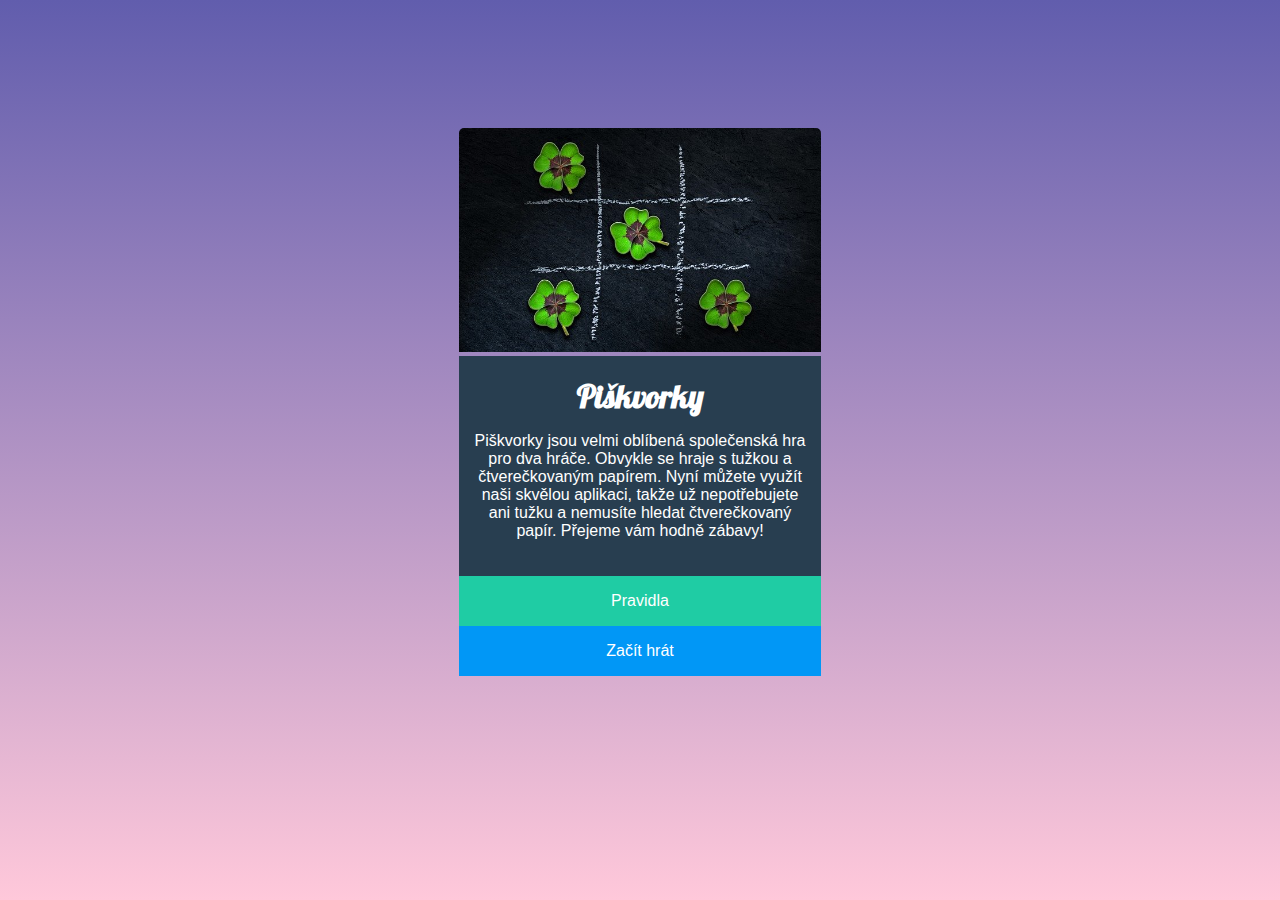
==== index.html @ 2d92e246 "style.css has been created" ====
<!DOCTYPE html>
<html lang="en">
  <head>
    <meta charset="UTF-8" />
    <meta name="viewport" content="width=device-width, initial-scale=1.0" />
    <title>Piškvorky</title>
    <link rel="stylesheet" href="style.css" />

    <!-- Přidání Lobster google fonts-->
    <link rel="preconnect" href="https://fonts.googleapis.com" />
    <link rel="preconnect" href="https://fonts.gstatic.com" crossorigin />
    <link
      href="https://fonts.googleapis.com/css2?family=Lobster&display=swap"
      rel="stylesheet"
    />
  </head>
  <body>
    <main class="main-card">
      <div class="container">
        <div class="main-card__picture">
          <img
            src="images/uvodni.jpg"
            alt="Tic-tac-toe with four-leaf clovers"
          />
        </div>
        <div class="main-card__info">
          <h1 class="main-card__heading">Piškvorky</h1>
          <p class="main-card__description">
            Piškvorky jsou velmi oblíbená společenská hra pro dva hráče. Obvykle
            se hraje s tužkou a čtverečkovaným papírem. Nyní můžete využít naši
            skvělou aplikaci, takže už nepotřebujete ani tužku a nemusíte hledat
            čtverečkovaný papír. Přejeme vám hodně zábavy!
          </p>
        </div>

        <div class="main-card__buttons">
          <a
            class="main-card__button main-card__button--green"
            href="https://czechitas-podklady.cz/Piskvorky-pravidla/"
            >Pravidla</a
          >
          <a class="main-card__button main-card__button--blue" href="index.html"
            >Začít hrát</a
          >
        </div>
      </div>
    </main>
  </body>
</html>
---- style.css ----
/* Základní styly */
html {
  box-sizing: border-box;
}

*,
*:before,
*:after {
  box-sizing: inherit;
}

body {
  font-family: Arial, sans-serif;
  background-image: linear-gradient(to bottom, #615dad, #ffc8da);
  background-repeat: no-repeat;
  height: 100vh;
  margin: 0;
}

.main-card {
  margin: 0 auto;
  text-align: center;
  max-width: 362px;
  color: #ffffff;
  padding-top: 10%;
}

.main-card__picture img {
  max-width: 100%;
  height: 224px;
  object-fit: cover;
  border-radius: 5px 5px 0 0;
}


.main-card__info {
  background-color: #283e50;
  padding: 1.25rem 0.625rem;
}

.main-card__heading {
  font-family: 'Lobster', cursive;
  margin: 0;
}

.main-card__button {
  display: block;
  color: #ffffff;
  text-decoration: none;
  padding: 1rem 0;
}

.main-card__button--green {
  background-color: #1fcca4;
}

.main-card__button--green:hover {
  background-color: #1cbb96;
}

.main-card__button--blue {
  background-color: #0197f6;
}

.main-card__button--blue:hover {
  background-color: #0090e9;
}
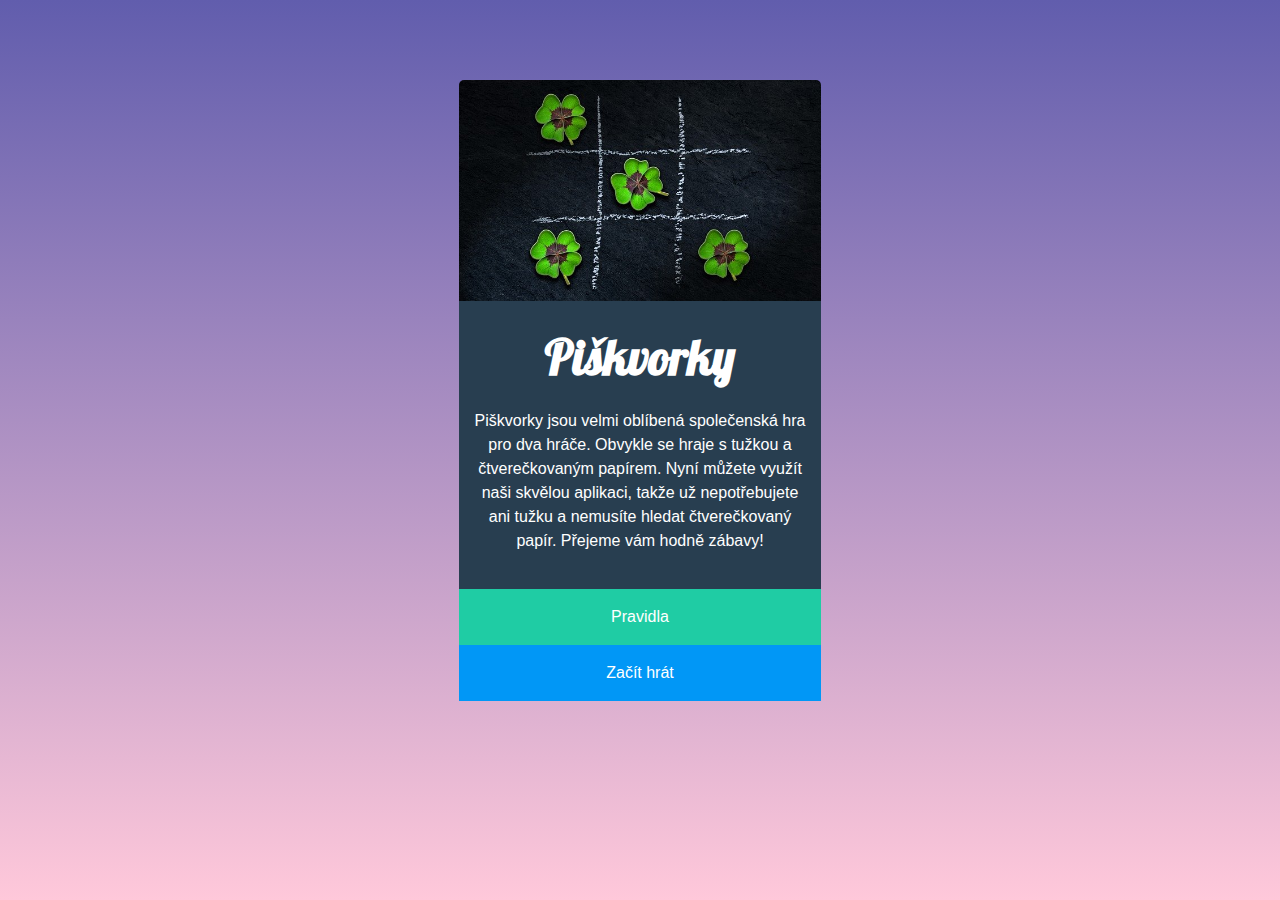
==== commit 7ff7a296: "Adding comments" ====
--- a/index.html
+++ b/index.html
@@ -16,33 +16,28 @@
   </head>
   <body>
     <main class="main-card">
-      <div class="container">
-        <div class="main-card__picture">
-          <img
-            src="images/uvodni.jpg"
-            alt="Tic-tac-toe with four-leaf clovers"
-          />
-        </div>
-        <div class="main-card__info">
-          <h1 class="main-card__heading">Piškvorky</h1>
-          <p class="main-card__description">
-            Piškvorky jsou velmi oblíbená společenská hra pro dva hráče. Obvykle
-            se hraje s tužkou a čtverečkovaným papírem. Nyní můžete využít naši
-            skvělou aplikaci, takže už nepotřebujete ani tužku a nemusíte hledat
-            čtverečkovaný papír. Přejeme vám hodně zábavy!
-          </p>
-        </div>
+      <div class="main-card__picture">
+        <img src="images/uvodni.jpg" alt="Tic-tac-toe with four-leaf clovers" />
+      </div>
+      <div class="main-card__info">
+        <h1 class="main-card__heading">Piškvorky</h1>
+        <p class="main-card__description">
+          Piškvorky jsou velmi oblíbená společenská hra pro dva hráče. Obvykle
+          se hraje s tužkou a čtverečkovaným papírem. Nyní můžete využít naši
+          skvělou aplikaci, takže už nepotřebujete ani tužku a nemusíte hledat
+          čtverečkovaný papír. Přejeme vám hodně zábavy!
+        </p>
+      </div>
 
-        <div class="main-card__buttons">
-          <a
-            class="main-card__button main-card__button--green"
-            href="https://czechitas-podklady.cz/Piskvorky-pravidla/"
-            >Pravidla</a
-          >
-          <a class="main-card__button main-card__button--blue" href="index.html"
-            >Začít hrát</a
-          >
-        </div>
+      <div class="main-card__buttons">
+        <a
+          class="main-card__button main-card__button--green"
+          href="https://czechitas-podklady.cz/Piskvorky-pravidla/"
+          >Pravidla</a
+        >
+        <a class="main-card__button main-card__button--blue" href="index.html"
+          >Začít hrát</a
+        >
       </div>
     </main>
   </body>
--- a/style.css
+++ b/style.css
@@ -9,6 +9,18 @@
   box-sizing: inherit;
 }
 
+/* 
+STYLY
+-------------------------------------------------
+Nadpis Piškvorky je fontem Lobster
+Gradient z fialové  #615dad do růžové  #ffc8da;
+Barva textu  #ffffff.
+Podkladová tmavě modrá  #283e50.
+Tlačítko PRAVIDLA  #1fcca4. A po najetí myši  #1cbb96.
+Tlačítko ZAČÍT HRÁT  #0197f6. Po najetí  #0090e9
+--------------------------------------------------
+*/
+
 body {
   font-family: Arial, sans-serif;
   background-image: linear-gradient(to bottom, #615dad, #ffc8da);
@@ -17,32 +29,42 @@
   margin: 0;
 }
 
+/*Main card */
 .main-card {
   margin: 0 auto;
   text-align: center;
   max-width: 362px;
   color: #ffffff;
-  padding-top: 10%;
+  padding-top: 5rem;
+  line-height: 1.5;
+}
+
+/* Picture */
+/* Zamezení mezery flexboxem a zajištěním object fit cover */
+.main-card__picture {
+  display: flex;
 }
 
 .main-card__picture img {
-  max-width: 100%;
-  height: 224px;
+  width: 100%;
+  height: 100%;
   object-fit: cover;
   border-radius: 5px 5px 0 0;
 }
 
-
+/* Description */
 .main-card__info {
   background-color: #283e50;
   padding: 1.25rem 0.625rem;
 }
 
 .main-card__heading {
-  font-family: 'Lobster', cursive;
+  font-family: 'Lobster';
+  font-size: 3rem;
   margin: 0;
 }
 
+/* Button */
 .main-card__button {
   display: block;
   color: #ffffff;
@@ -54,12 +76,13 @@
   background-color: #1fcca4;
 }
 
+.main-card__button--blue {
+  background-color: #0197f6;
+}
+
+/* Button hover */
 .main-card__button--green:hover {
   background-color: #1cbb96;
-}
-
-.main-card__button--blue {
-  background-color: #0197f6;
 }
 
 .main-card__button--blue:hover {
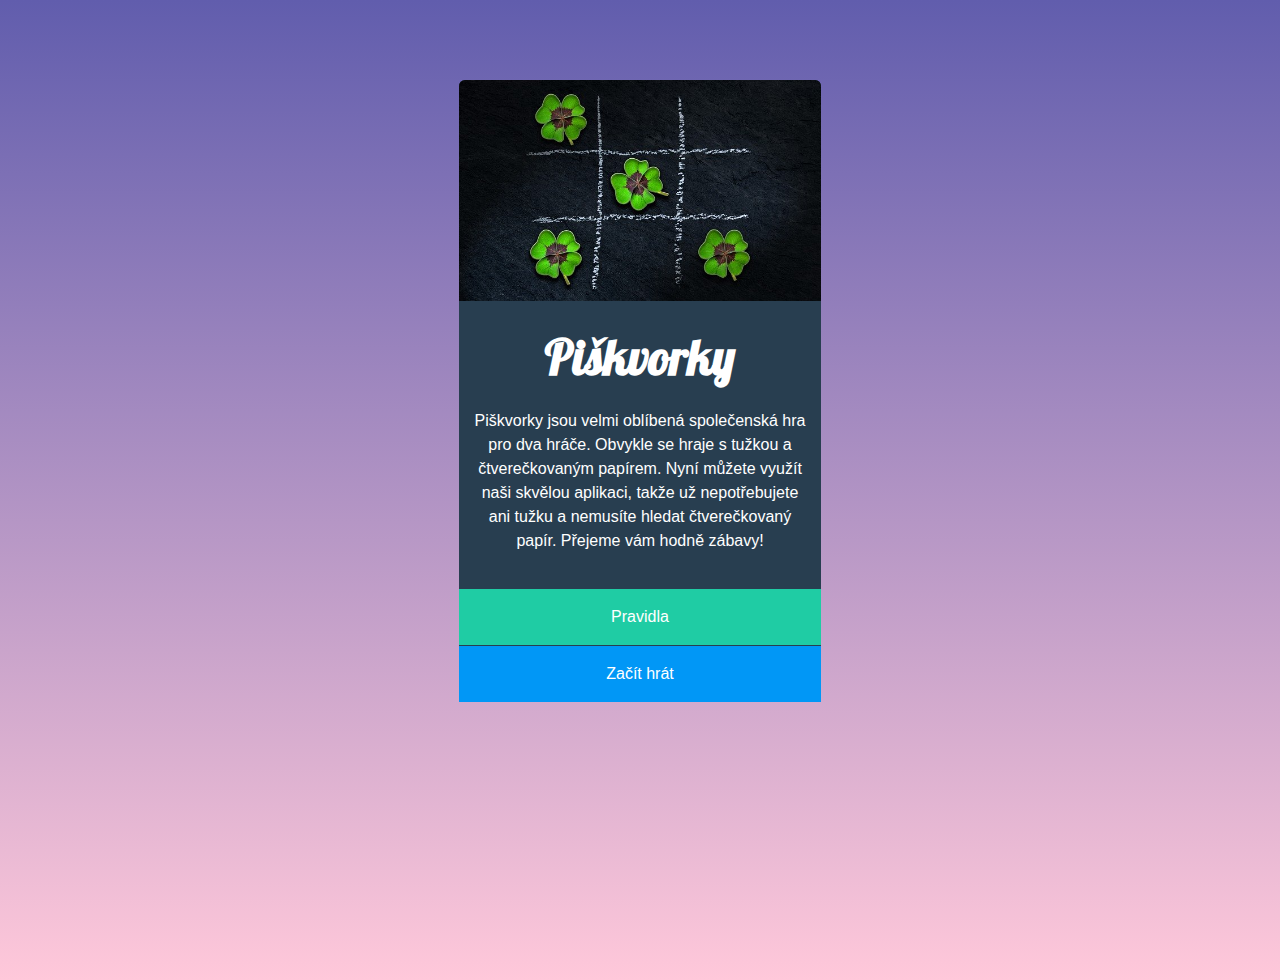
==== commit 6090d0ba: "Final" ====
--- a/index.html
+++ b/index.html
@@ -19,6 +19,7 @@
       <div class="main-card__picture">
         <img src="images/uvodni.jpg" alt="Tic-tac-toe with four-leaf clovers" />
       </div>
+
       <div class="main-card__info">
         <h1 class="main-card__heading">Piškvorky</h1>
         <p class="main-card__description">
--- a/style.css
+++ b/style.css
@@ -32,29 +32,38 @@
 /*Main card */
 .main-card {
   margin: 0 auto;
+  margin-top: 5rem;
   text-align: center;
-  max-width: 362px;
+  max-width: 70%;
   color: #ffffff;
-  padding-top: 5rem;
   line-height: 1.5;
+  background-color: #283e50;
 }
 
-/* Picture */
-/* Zamezení mezery flexboxem a zajištěním object fit cover */
+@media (min-width: 540px) {
+  .main-card {
+    width: 362px;
+  }
+}
+
+/* Picture*/
+/* Zamezení mezery mezi obr a popiskem flexboxem */
 .main-card__picture {
   display: flex;
 }
 
 .main-card__picture img {
   width: 100%;
-  height: 100%;
-  object-fit: cover;
-  border-radius: 5px 5px 0 0;
+}
+
+/* Společný border, aby se nepřekrývali */
+.main-card,
+.main-card__picture img {
+  border-radius: 6px 6px 0 0;
 }
 
 /* Description */
 .main-card__info {
-  background-color: #283e50;
   padding: 1.25rem 0.625rem;
 }
 
@@ -65,8 +74,13 @@
 }
 
 /* Button */
+.main-card__buttons {
+  display: flex;
+  flex-flow: column wrap;
+  gap: 0.1rem;
+}
+
 .main-card__button {
-  display: block;
   color: #ffffff;
   text-decoration: none;
   padding: 1rem 0;
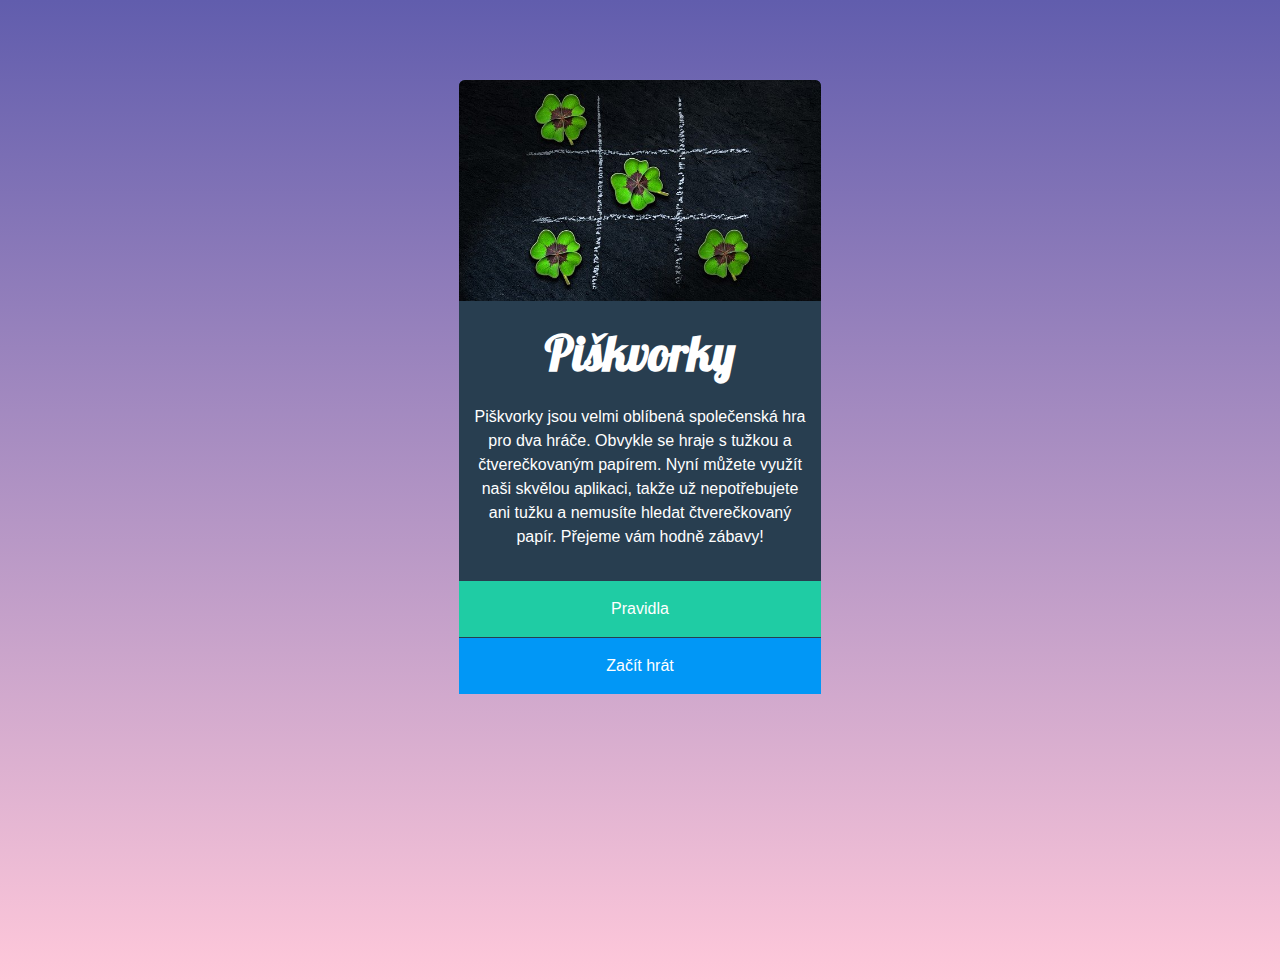
==== commit 3de10e75: "Final commit" ====
--- a/index.html
+++ b/index.html
@@ -16,29 +16,32 @@
   </head>
   <body>
     <main class="main-card">
-      <div class="main-card__picture">
-        <img src="images/uvodni.jpg" alt="Tic-tac-toe with four-leaf clovers" />
-      </div>
-
-      <div class="main-card__info">
-        <h1 class="main-card__heading">Piškvorky</h1>
-        <p class="main-card__description">
-          Piškvorky jsou velmi oblíbená společenská hra pro dva hráče. Obvykle
-          se hraje s tužkou a čtverečkovaným papírem. Nyní můžete využít naši
-          skvělou aplikaci, takže už nepotřebujete ani tužku a nemusíte hledat
-          čtverečkovaný papír. Přejeme vám hodně zábavy!
-        </p>
-      </div>
-
-      <div class="main-card__buttons">
-        <a
-          class="main-card__button main-card__button--green"
-          href="https://czechitas-podklady.cz/Piskvorky-pravidla/"
-          >Pravidla</a
-        >
-        <a class="main-card__button main-card__button--blue" href="index.html"
-          >Začít hrát</a
-        >
+      <div class="container">
+        <div class="main-card__picture">
+          <img
+            src="images/uvodni.jpg"
+            alt="Tic-tac-toe with four-leaf clovers"
+          />
+        </div>
+        <div class="main-card__info">
+          <h1 class="main-card__heading">Piškvorky</h1>
+          <p class="main-card__description">
+            Piškvorky jsou velmi oblíbená společenská hra pro dva hráče. Obvykle
+            se hraje s tužkou a čtverečkovaným papírem. Nyní můžete využít naši
+            skvělou aplikaci, takže už nepotřebujete ani tužku a nemusíte hledat
+            čtverečkovaný papír. Přejeme vám hodně zábavy!
+          </p>
+        </div>
+        <div class="main-card__buttons">
+          <a
+            class="main-card__button main-card__button--green"
+            href="https://czechitas-podklady.cz/Piskvorky-pravidla/"
+            >Pravidla</a
+          >
+          <a class="main-card__button main-card__button--blue" href="index.html"
+            >Začít hrát</a
+          >
+        </div>
       </div>
     </main>
   </body>
--- a/style.css
+++ b/style.css
@@ -22,14 +22,14 @@
 */
 
 body {
+  margin: 0;
   font-family: Arial, sans-serif;
   background-image: linear-gradient(to bottom, #615dad, #ffc8da);
   background-repeat: no-repeat;
   height: 100vh;
-  margin: 0;
 }
 
-/*Main card */
+/* Main card */
 .main-card {
   margin: 0 auto;
   margin-top: 5rem;
@@ -44,6 +44,12 @@
   .main-card {
     width: 362px;
   }
+}
+
+.container {
+  display: flex;
+  flex-direction: column;
+  gap: 1rem;
 }
 
 /* Picture*/
@@ -64,7 +70,7 @@
 
 /* Description */
 .main-card__info {
-  padding: 1.25rem 0.625rem;
+  padding: 0 0.625rem;
 }
 
 .main-card__heading {
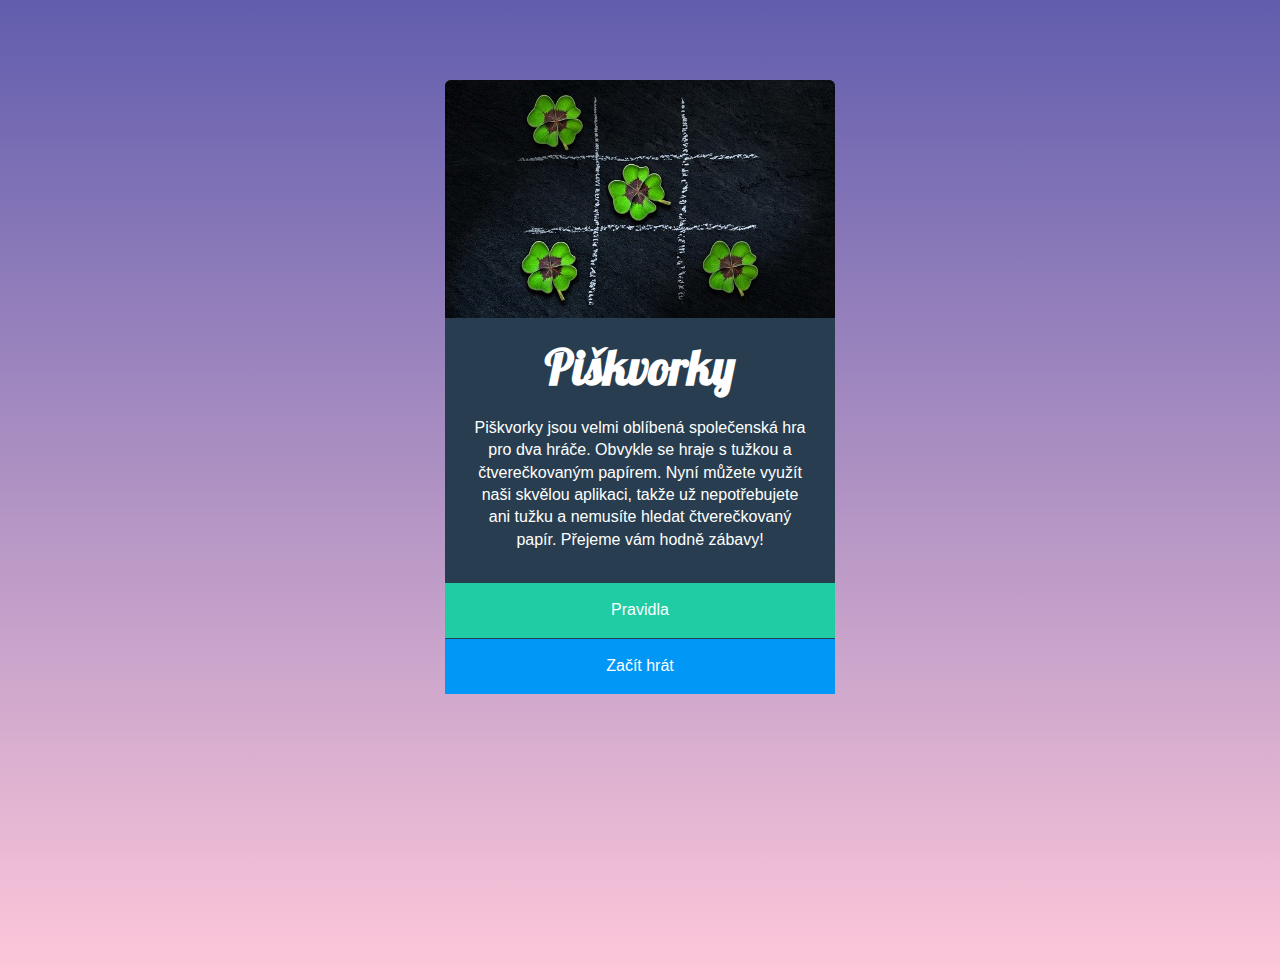
==== commit f0f3b7a8: "button,title" ====
--- a/index.html
+++ b/index.html
@@ -16,7 +16,7 @@
   </head>
   <body>
     <main class="main-card">
-      <div class="container">
+      <div class="container container--column">
         <div class="main-card__picture">
           <img
             src="images/uvodni.jpg"
@@ -24,7 +24,7 @@
           />
         </div>
         <div class="main-card__info">
-          <h1 class="main-card__heading">Piškvorky</h1>
+          <h1 class="main__title">Piškvorky</h1>
           <p class="main-card__description">
             Piškvorky jsou velmi oblíbená společenská hra pro dva hráče. Obvykle
             se hraje s tužkou a čtverečkovaným papírem. Nyní můžete využít naši
@@ -34,11 +34,11 @@
         </div>
         <div class="main-card__buttons">
           <a
-            class="main-card__button main-card__button--green"
+            class="main-card__button button--green"
             href="https://czechitas-podklady.cz/Piskvorky-pravidla/"
             >Pravidla</a
           >
-          <a class="main-card__button main-card__button--blue" href="index.html"
+          <a class="main-card__button button--blue" href="hra.html"
             >Začít hrát</a
           >
         </div>
--- a/style.css
+++ b/style.css
@@ -29,25 +29,60 @@
   height: 100vh;
 }
 
+/*-----------------Společné styly----------------*/
+main {
+  margin: 0 auto;
+  color: #ffffff;
+  text-align: center;
+  margin-top: 5rem;
+}
+
+.container {
+  display: flex;
+}
+
+.main__title {
+  font-family: 'Lobster';
+  font-size: 3rem;
+  margin: 0;
+}
+
+.main__title--margin {
+  margin-bottom: 1rem;
+}
+
+/*------BUTTON ------*/
+.button--green {
+  background-color: #1fcca4;
+}
+
+.button--blue {
+  background-color: #0197f6;
+}
+
+/* Button hover */
+.button--green:hover {
+  background-color: #1cbb96;
+}
+
+.button--blue:hover {
+  background-color: #0090e9;
+}
+
 /* Main card */
 .main-card {
-  margin: 0 auto;
-  margin-top: 5rem;
-  text-align: center;
   max-width: 70%;
-  color: #ffffff;
-  line-height: 1.5;
+  line-height: 1.4;
   background-color: #283e50;
 }
 
 @media (min-width: 540px) {
   .main-card {
-    width: 362px;
+    width: 390px;
   }
 }
 
-.container {
-  display: flex;
+.container--column {
   flex-direction: column;
   gap: 1rem;
 }
@@ -70,13 +105,7 @@
 
 /* Description */
 .main-card__info {
-  padding: 0 0.625rem;
-}
-
-.main-card__heading {
-  font-family: 'Lobster';
-  font-size: 3rem;
-  margin: 0;
+  padding: 0 1.5rem;
 }
 
 /* Button */
@@ -92,19 +121,34 @@
   padding: 1rem 0;
 }
 
-.main-card__button--green {
-  background-color: #1fcca4;
+
+/*----------------------STYLY HRA.HTML-----------------------------*/
+.game-card {
+  max-width: 80vmin;
 }
 
-.main-card__button--blue {
-  background-color: #0197f6;
+.container--space-between {
+  justify-content: space-between;
 }
 
-/* Button hover */
-.main-card__button--green:hover {
-  background-color: #1cbb96;
+.game__player {
+  text-transform: uppercase;
+  font-weight: bold;
+  position: relative;
 }
 
-.main-card__button--blue:hover {
-  background-color: #0090e9;
+.game__player::after {
+  content: "";
+  position: absolute;
+  left: 4rem;
+  width: 1em;
+  height: 1em;
+  border: 2px solid #ffffff;
+  border-radius: 50%;
 }
+
+.game__button {
+  display: inline-block;
+  padding: 0.5rem;
+  border-radius: 5px;
+}
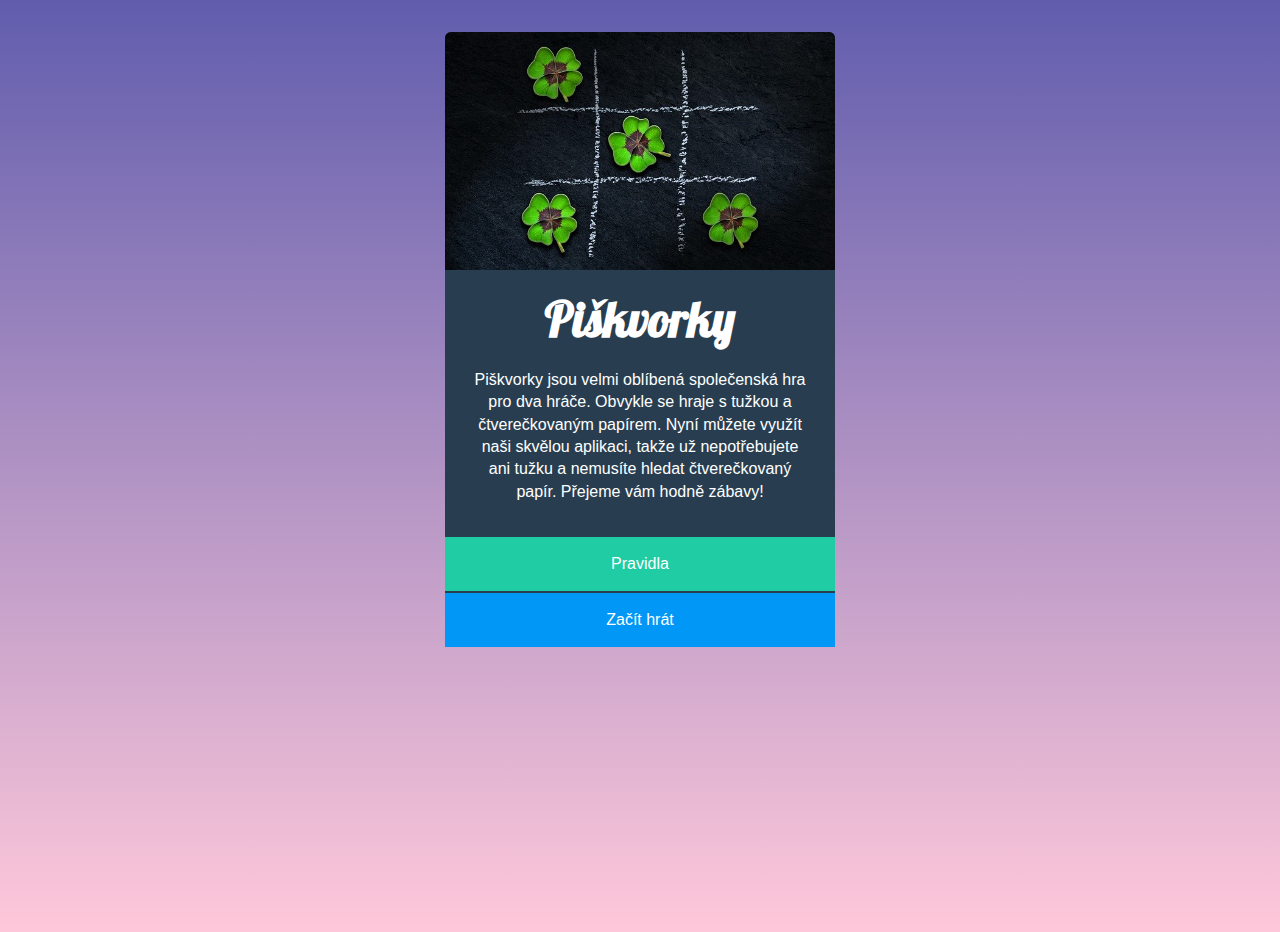
==== commit b15cf00e: "correction" ====
--- a/index.html
+++ b/index.html
@@ -15,9 +15,9 @@
     />
   </head>
   <body>
-    <main class="main-card">
+    <main class="main main-card">
       <div class="container container--column">
-        <div class="main-card__picture">
+        <div class="main-card__picture container">
           <img
             src="images/uvodni.jpg"
             alt="Tic-tac-toe with four-leaf clovers"
--- a/style.css
+++ b/style.css
@@ -30,15 +30,11 @@
 }
 
 /*-----------------Společné styly----------------*/
-main {
+.main {
   margin: 0 auto;
   color: #ffffff;
   text-align: center;
-  margin-top: 5rem;
-}
-
-.container {
-  display: flex;
+  margin-top: 2rem;
 }
 
 .main__title {
@@ -51,6 +47,21 @@
   margin-bottom: 1rem;
 }
 
+/*------CONTAINER FLEXBOX-----*/
+.container {
+  display: flex;
+}
+
+.container--column {
+  flex-direction: column;
+  gap: 1rem;
+}
+
+.container--space-between {
+  justify-content: space-between;
+  align-items: center;
+}
+
 /*------BUTTON ------*/
 .button--green {
   background-color: #1fcca4;
@@ -60,7 +71,7 @@
   background-color: #0197f6;
 }
 
-/* Button hover */
+/*----- BUTTON HOVER-------*/
 .button--green:hover {
   background-color: #1cbb96;
 }
@@ -69,7 +80,7 @@
   background-color: #0090e9;
 }
 
-/* Main card */
+/*--------------------- MAIN CARD------------------ */
 .main-card {
   max-width: 70%;
   line-height: 1.4;
@@ -82,62 +93,52 @@
   }
 }
 
-.container--column {
-  flex-direction: column;
-  gap: 1rem;
-}
-
-/* Picture*/
-/* Zamezení mezery mezi obr a popiskem flexboxem */
-.main-card__picture {
-  display: flex;
-}
+/*-------MAIN CARD Picture--------*/
 
 .main-card__picture img {
   width: 100%;
 }
 
-/* Společný border, aby se nepřekrývali */
+/*------Společný border, aby se nepřekrývali------- */
 .main-card,
 .main-card__picture img {
   border-radius: 6px 6px 0 0;
 }
 
-/* Description */
+/*------ MAIN CARD Description-------*/
 .main-card__info {
   padding: 0 1.5rem;
 }
 
-/* Button */
-.main-card__buttons {
-  display: flex;
-  flex-flow: column wrap;
-  gap: 0.1rem;
-}
+/*------ MAIN CARD Button------*/
 
 .main-card__button {
+  display: block;
   color: #ffffff;
   text-decoration: none;
+  margin-top: 0.1rem;
   padding: 1rem 0;
 }
 
 
-/*----------------------STYLY HRA.HTML-----------------------------*/
+/*----------------------GAME CARD -----------------------------*/
 .game-card {
   max-width: 80vmin;
 }
 
-.container--space-between {
-  justify-content: space-between;
+/*------GAME CARD NAV----*/
+.game-card__nav {
+  margin-bottom: 1rem;
 }
 
-.game__player {
+.game-card__player {
   text-transform: uppercase;
   font-weight: bold;
   position: relative;
 }
 
-.game__player::after {
+/*----- GAME CARD CIRCLE-----*/
+.game-card__player::after {
   content: "";
   position: absolute;
   left: 4rem;
@@ -147,8 +148,23 @@
   border-radius: 50%;
 }
 
-.game__button {
+/*------GAME CARD ICONS ------*/
+.game-card__button {
   display: inline-block;
   padding: 0.5rem;
   border-radius: 5px;
 }
+
+/*----- GAME CARD BOX  -----*/
+.game-card__box {
+  border: 1.5px solid #000000;
+  opacity: 0.5;
+  padding: 0;
+  width: calc(80vmin / 10);
+  height: calc(80vmin / 10)
+}
+
+.game-card__box:hover {
+  cursor: pointer;
+  opacity: 0.8;
+}
